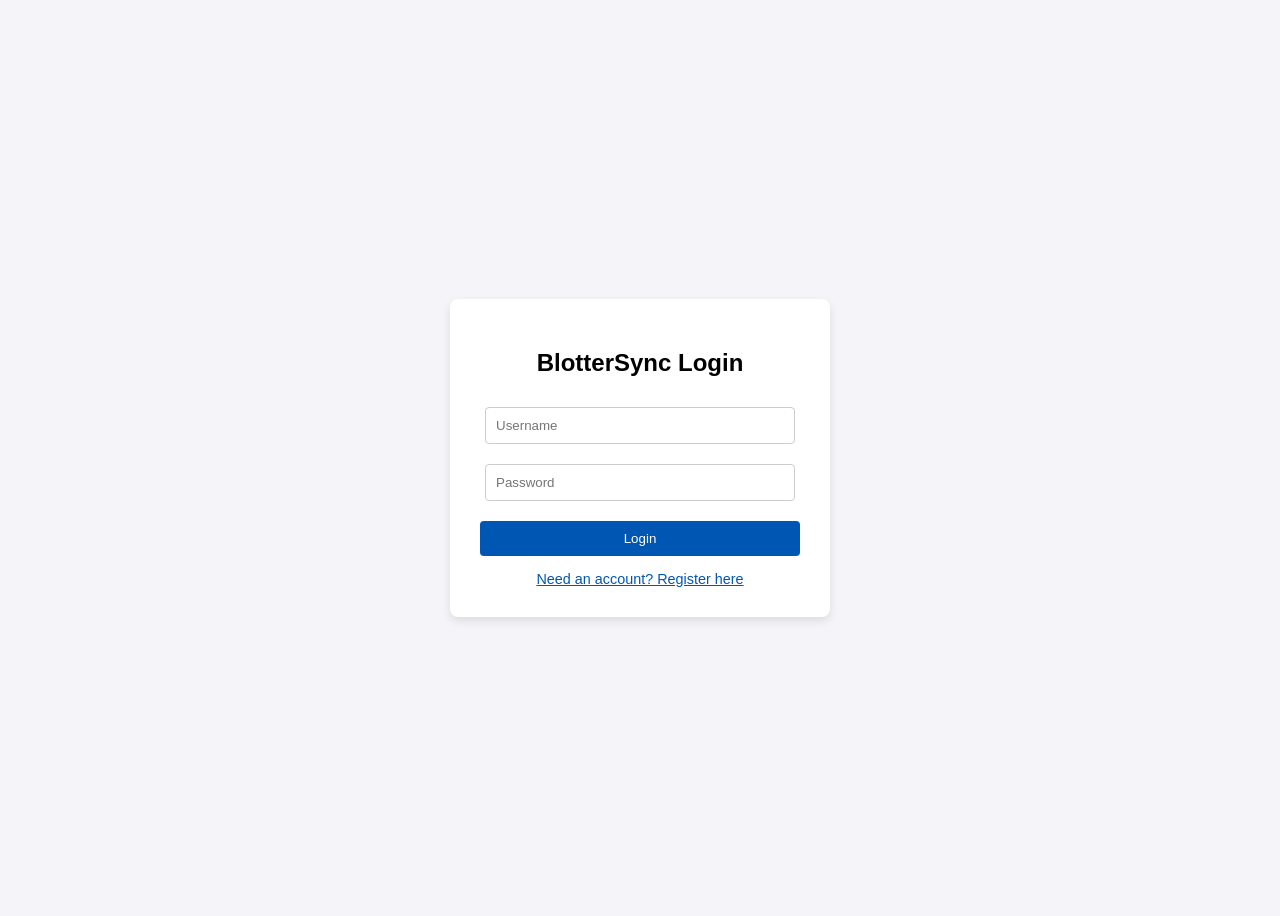
==== index.html @ 6491dcdd "HTML for Website" ====
<!DOCTYPE html>
<html lang="en">
<head>
    <meta charset="UTF-8">
    <meta name="viewport" content="width=device-width, initial-scale=1.0">
    <title>BlotterSync - Authentication</title>
    <style>
        body { font-family: Arial, sans-serif; display: flex; justify-content: center; align-items: center; height: 100vh; background-color: #f4f4f9; }
        .auth-box { background: white; padding: 30px; border-radius: 8px; box-shadow: 0 4px 10px rgba(0,0,0,0.1); width: 320px; text-align: center; }
        input { width: 90%; padding: 10px; margin: 10px 0; border: 1px solid #ccc; border-radius: 4px; }
        button { width: 100%; padding: 10px; margin-top: 10px; background-color: #0056b3; color: white; border: none; border-radius: 4px; cursor: pointer; }
        button:hover { background-color: #004494; }
        .toggle-link { color: #0056b3; cursor: pointer; margin-top: 15px; display: block; font-size: 0.9em; text-decoration: underline; }
        #errorMsg, #successMsg { font-size: 0.9em; display: none; margin-top: 10px; }
        #errorMsg { color: red; }
        #successMsg { color: green; }
        .hidden { display: none; }
    </style>
</head>
<body>
    <div class="auth-box">
        <h2 id="formTitle">BlotterSync Login</h2>
        
        <!-- LOGIN FORM -->
        <form id="loginForm">
            <input type="text" id="loginUsername" placeholder="Username" required>
            <input type="password" id="loginPassword" placeholder="Password" required>
            <button type="submit">Login</button>
        </form>

        <!-- REGISTER FORM (Hidden by default) -->
        <form id="registerForm" class="hidden">
            <input type="text" id="regBadge" placeholder="Badge Number (e.g., PO1-999)" required>
            <input type="text" id="regFirst" placeholder="First Name" required>
            <input type="text" id="regLast" placeholder="Last Name" required>
            <input type="text" id="regUser" placeholder="Choose Username" required>
            <input type="password" id="regPass" placeholder="Choose Password" required>
            <button type="submit">Register Account</button>
        </form>

        <p id="errorMsg"></p>
        <p id="successMsg"></p>
        <span class="toggle-link" id="toggleMode">Need an account? Register here</span>
    </div>

    <script>
        const loginForm = document.getElementById('loginForm');
        const registerForm = document.getElementById('registerForm');
        const formTitle = document.getElementById('formTitle');
        const toggleBtn = document.getElementById('toggleMode');
        const errorMsg = document.getElementById('errorMsg');
        const successMsg = document.getElementById('successMsg');

        // Toggle between Login and Register views
        let isLogin = true;
        toggleBtn.addEventListener('click', () => {
            isLogin = !isLogin;
            errorMsg.style.display = 'none';
            successMsg.style.display = 'none';
            
            if (isLogin) {
                loginForm.classList.remove('hidden');
                registerForm.classList.add('hidden');
                formTitle.innerText = "BlotterSync Login";
                toggleBtn.innerText = "Need an account? Register here";
            } else {
                loginForm.classList.add('hidden');
                registerForm.classList.remove('hidden');
                formTitle.innerText = "Create Officer Account";
                toggleBtn.innerText = "Already have an account? Login here";
            }
        });

        // Handle Login Submission
        loginForm.addEventListener('submit', async (e) => {
            e.preventDefault();
            errorMsg.style.display = 'none';
            
            const username = document.getElementById('loginUsername').value;
            const password = document.getElementById('loginPassword').value;

            try {
                // CHANGE TO YOUR API PORT
                const response = await fetch('http://localhost:5180/api/Auth/Login', {
                    method: 'POST',
                    headers: { 'Content-Type': 'application/json' },
                    body: JSON.stringify({ username, password })
                });

                if (response.ok) {
                    const data = await response.json();
                    localStorage.setItem('jwtToken', data.token);
                    localStorage.setItem('userRole', data.role);
                    window.location.href = 'dashboard.html';
                } else {
                    errorMsg.innerText = "Invalid username or password.";
                    errorMsg.style.display = 'block';
                }
            } catch (error) {
                errorMsg.innerText = "Cannot connect to the API.";
                errorMsg.style.display = 'block';
            }
        });

        // Handle Registration Submission
        registerForm.addEventListener('submit', async (e) => {
            e.preventDefault();
            errorMsg.style.display = 'none';
            successMsg.style.display = 'none';

            const payload = {
                badgeNumber: document.getElementById('regBadge').value,
                firstName: document.getElementById('regFirst').value,
                lastName: document.getElementById('regLast').value,
                username: document.getElementById('regUser').value,
                password: document.getElementById('regPass').value
            };

            try {
                // CHANGE TO YOUR API PORT
                const response = await fetch('http://localhost:5180/api/Auth/Register', {
                    method: 'POST',
                    headers: { 'Content-Type': 'application/json' },
                    body: JSON.stringify(payload)
                });

                if (response.ok) {
                    successMsg.innerText = "Account created! You can now log in.";
                    successMsg.style.display = 'block';
                    registerForm.reset();
                    toggleBtn.click(); // Switch back to login view automatically
                } else {
                    const errText = await response.text();
                    errorMsg.innerText = errText || "Registration failed.";
                    errorMsg.style.display = 'block';
                }
            } catch (error) {
                errorMsg.innerText = "Cannot connect to the API.";
                errorMsg.style.display = 'block';
            }
        });
    </script>
</body>
</html>
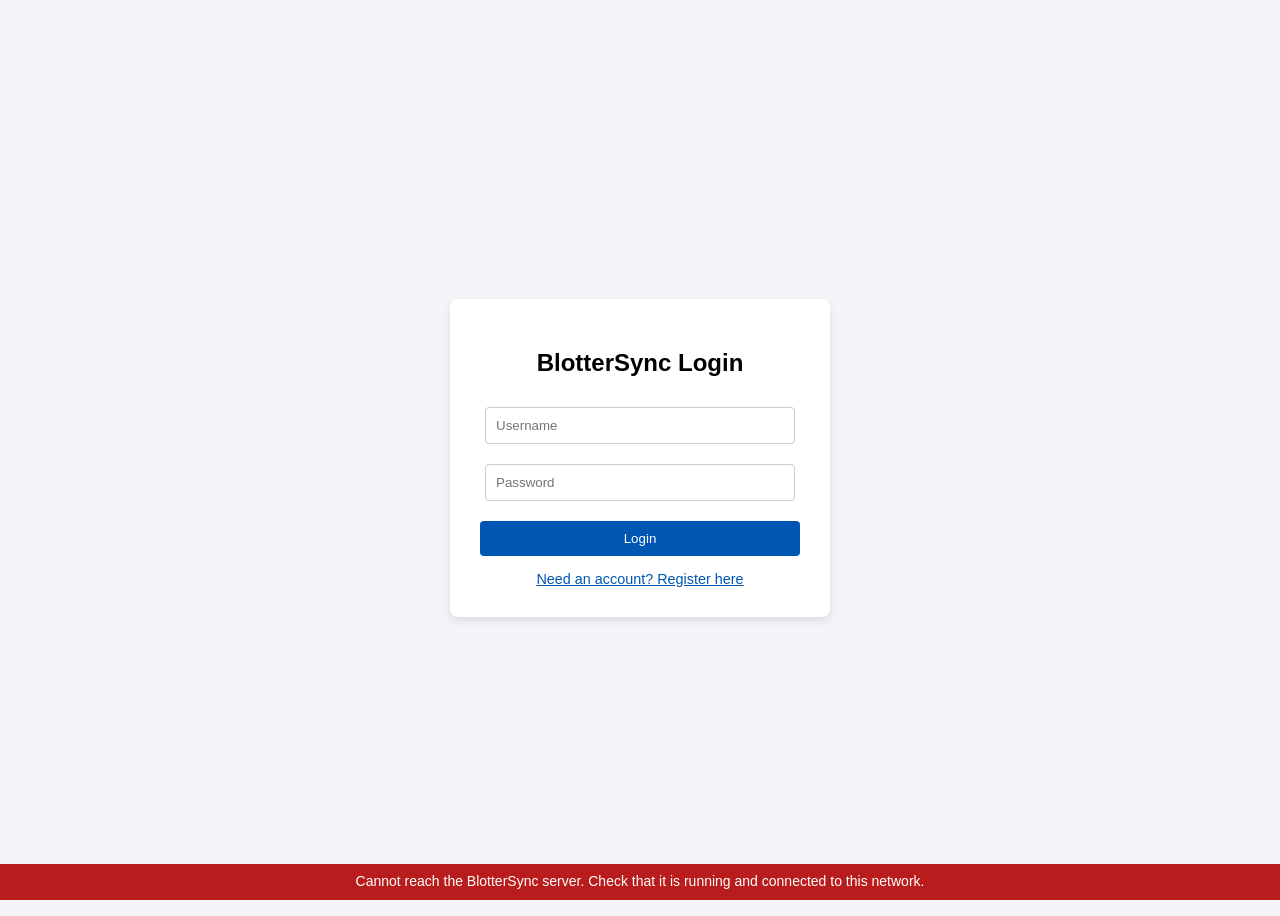
==== commit 6a6adb4c: "Add offline fail-safe for Supabase outages The API now reads and writes a local SQLite database, so " ====
--- a/index.html
+++ b/index.html
@@ -34,7 +34,7 @@
             <input type="text" id="regFirst" placeholder="First Name" required>
             <input type="text" id="regLast" placeholder="Last Name" required>
             <input type="text" id="regUser" placeholder="Choose Username" required>
-            <input type="password" id="regPass" placeholder="Choose Password" required>
+            <input type="password" id="regPass" placeholder="Choose Password (min. 8 characters)" minlength="8" required>
             <button type="submit">Register Account</button>
         </form>
 
@@ -44,6 +44,8 @@
     </div>
 
     <script>
+        const API_BASE_URL = 'http://localhost:5180';
+
         const loginForm = document.getElementById('loginForm');
         const registerForm = document.getElementById('registerForm');
         const formTitle = document.getElementById('formTitle');
@@ -78,10 +80,11 @@
             
             const username = document.getElementById('loginUsername').value;
             const password = document.getElementById('loginPassword').value;
+            const submitBtn = loginForm.querySelector('button[type="submit"]');
+            submitBtn.disabled = true;
 
             try {
-                // CHANGE TO YOUR API PORT
-                const response = await fetch('http://localhost:5180/api/Auth/Login', {
+                const response = await fetch(`${API_BASE_URL}/api/Auth/Login`, {
                     method: 'POST',
                     headers: { 'Content-Type': 'application/json' },
                     body: JSON.stringify({ username, password })
@@ -99,6 +102,8 @@
             } catch (error) {
                 errorMsg.innerText = "Cannot connect to the API.";
                 errorMsg.style.display = 'block';
+            } finally {
+                submitBtn.disabled = false;
             }
         });
 
@@ -115,10 +120,11 @@
                 username: document.getElementById('regUser').value,
                 password: document.getElementById('regPass').value
             };
+            const submitBtn = registerForm.querySelector('button[type="submit"]');
+            submitBtn.disabled = true;
 
             try {
-                // CHANGE TO YOUR API PORT
-                const response = await fetch('http://localhost:5180/api/Auth/Register', {
+                const response = await fetch(`${API_BASE_URL}/api/Auth/Register`, {
                     method: 'POST',
                     headers: { 'Content-Type': 'application/json' },
                     body: JSON.stringify(payload)
@@ -130,15 +136,31 @@
                     registerForm.reset();
                     toggleBtn.click(); // Switch back to login view automatically
                 } else {
-                    const errText = await response.text();
+                    let errText = '';
+                    const contentType = response.headers.get('content-type') || '';
+                    if (contentType.includes('json')) {
+                        const errData = await response.json();
+                        if (errData && errData.errors) {
+                            errText = Object.values(errData.errors).flat().join(' ');
+                        } else if (typeof errData === 'string') {
+                            errText = errData;
+                        } else if (errData && errData.title) {
+                            errText = errData.title;
+                        }
+                    } else {
+                        errText = await response.text();
+                    }
                     errorMsg.innerText = errText || "Registration failed.";
                     errorMsg.style.display = 'block';
                 }
             } catch (error) {
                 errorMsg.innerText = "Cannot connect to the API.";
                 errorMsg.style.display = 'block';
+            } finally {
+                submitBtn.disabled = false;
             }
         });
     </script>
+    <script src="sync-status.js"></script>
 </body>
 </html>
